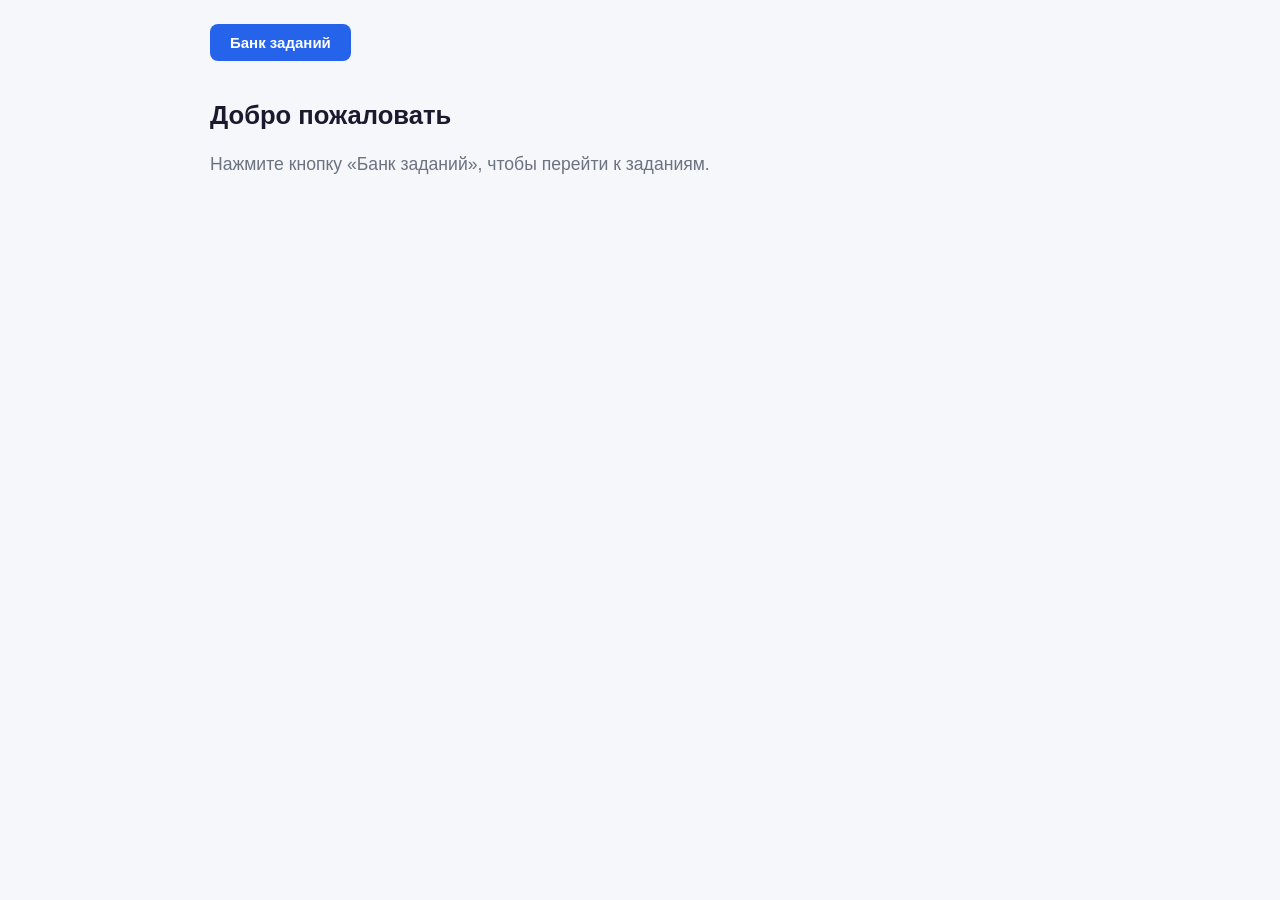
==== index.html @ df408aa6 "Add files via upload" ====
<!DOCTYPE html>
<html lang="ru">
<head>
    <meta charset="UTF-8">
    <meta name="viewport" content="width=device-width, initial-scale=1.0">
    <title>Главная — Банк заданий</title>
    <link rel="stylesheet" href="styles.css">
</head>
<body>
    <main class="tasks-container home-page">
        <div class="home-toolbar">
            <a href="bank.html" class="btn-bank">Банк заданий</a>
        </div>
        <div class="home-content">
            <h1>Добро пожаловать</h1>
            <p>Нажмите кнопку «Банк заданий», чтобы перейти к заданиям.</p>
        </div>
    </main>
</body>
</html>
---- styles.css ----
* {
    margin: 0;
    padding: 0;
    box-sizing: border-box;
}

body {
    font-family: -apple-system, BlinkMacSystemFont, "Segoe UI", Roboto, "Helvetica Neue", Arial, sans-serif;
    background: #f5f7fa;
    color: #1a1a2e;
    min-height: 100vh;
}

/* === Верхняя панель === */
.top-bar {
    position: sticky;
    top: 0;
    z-index: 100;
    background: #ffffff;
    border-bottom: 1px solid #e0e4e8;
    padding: 12px 20px;
    display: flex;
    align-items: center;
    box-shadow: 0 1px 3px rgba(0,0,0,0.06);
}

/* Кнопка на главной */
.btn-bank {
    display: inline-block;
    background: #2563eb;
    color: #fff;
    text-decoration: none;
    padding: 10px 20px;
    border-radius: 8px;
    font-weight: 600;
    font-size: 15px;
    transition: background 0.2s, transform 0.15s;
}

.btn-bank:hover {
    background: #1d4ed8;
    transform: translateY(-1px);
}

/* === Шапка страницы банка === */
.bank-header {
    justify-content: space-between;
    gap: 16px;
    flex-wrap: wrap;
}

.search-box {
    flex: 1;
    min-width: 200px;
    max-width: 360px;
}

.search-box input {
    width: 100%;
    padding: 10px 14px;
    border: 1px solid #d1d5db;
    border-radius: 8px;
    font-size: 15px;
    outline: none;
    transition: border-color 0.2s, box-shadow 0.2s;
}

.search-box input:focus {
    border-color: #2563eb;
    box-shadow: 0 0 0 3px rgba(37, 99, 235, 0.15);
}

.dropdown-box {
    display: flex;
    align-items: center;
    gap: 8px;
}

.dropdown-box label {
    font-size: 14px;
    color: #4b5563;
    white-space: nowrap;
}

.dropdown-box select {
    padding: 9px 12px;
    border: 1px solid #d1d5db;
    border-radius: 8px;
    font-size: 15px;
    background: #fff;
    cursor: pointer;
    outline: none;
    min-width: 140px;
}

.dropdown-box select:focus {
    border-color: #2563eb;
    box-shadow: 0 0 0 3px rgba(37, 99, 235, 0.15);
}

/* === Контент === */
.home-content {
    max-width: 700px;
    margin: 80px auto;
    padding: 0 20px;
    text-align: center;
}

.home-content h1 {
    font-size: 2rem;
    margin-bottom: 12px;
}

.home-content p {
    color: #6b7280;
    font-size: 1.1rem;
}

.tasks-container {
    max-width: 900px;
    margin: 0 auto;
    padding: 24px 20px 60px;
}

.back-link {
    display: inline-block;
    color: #2563eb;
    text-decoration: none;
    font-size: 14px;
    margin-bottom: 16px;
}

.back-link:hover {
    text-decoration: underline;
}

.tasks-container h1 {
    font-size: 1.6rem;
    margin-bottom: 24px;
}

/* === Список заданий === */
.tasks-list {
    display: flex;
    flex-direction: column;
    gap: 14px;
}

.task-card {
    background: #fff;
    border: 1px solid #e5e7eb;
    border-radius: 10px;
    padding: 18px 20px;
    transition: box-shadow 0.2s, border-color 0.2s;
}

.task-card:hover {
    border-color: #c7d2fe;
    box-shadow: 0 4px 12px rgba(37, 99, 235, 0.08);
}

.task-header {
    display: flex;
    justify-content: space-between;
    align-items: center;
    margin-bottom: 8px;
}

.task-number {
    background: #eff6ff;
    color: #1d4ed8;
    font-weight: 700;
    font-size: 13px;
    padding: 3px 10px;
    border-radius: 20px;
}

.task-id {
    font-size: 13px;
    color: #9ca3af;
}

.task-text {
    font-size: 15px;
    line-height: 1.5;
    color: #374151;
}

.no-results {
    text-align: center;
    color: #9ca3af;
    margin-top: 40px;
    font-size: 1.1rem;
}

/* Адаптив */
@media (max-width: 600px) {
    .bank-header {
        flex-direction: column;
        align-items: stretch;
    }

    .search-box {
        max-width: none;
    }

    .dropdown-box {
        justify-content: space-between;
    }
}

/* Кнопка показа ответа */
.task-answer {
    margin-top: 12px;
}

.btn-show-answer {
    background: #f3f4f6;
    border: 1px solid #d1d5db;
    color: #374151;
    padding: 6px 12px;
    border-radius: 6px;
    font-size: 13px;
    cursor: pointer;
    transition: background 0.15s;
}

.btn-show-answer:hover {
    background: #e5e7eb;
}

.answer-text {
    margin-top: 8px;
    padding: 10px 12px;
    background: #f0fdf4;
    border: 1px solid #bbf7d0;
    border-radius: 6px;
    font-size: 14px;
    color: #166534;
}

/* Порядковый номер + тип задания */
.task-title {
    display: flex;
    align-items: center;
    gap: 8px;
}

.task-seq {
    font-weight: 700;
    font-size: 15px;
    color: #1f2937;
}

.task-code {
    font-size: 13px;
    color: #6b7280;
    font-family: ui-monospace, SFMono-Regular, Menlo, Monaco, Consolas, monospace;
    background: #f3f4f6;
    padding: 3px 8px;
    border-radius: 5px;
}

/* Кнопка удаления */
.task-actions {
    display: flex;
    align-items: center;
    gap: 10px;
}

.btn-delete {
    background: #fef2f2;
    border: 1px solid #fecaca;
    color: #b91c1c;
    padding: 4px 10px;
    border-radius: 6px;
    font-size: 12px;
    font-weight: 600;
    cursor: pointer;
    transition: background 0.15s, border-color 0.15s;
}

.btn-delete:hover {
    background: #fee2e2;
    border-color: #f87171;
}

/* Таблица в ответе */
.result-answer-table {
    border-collapse: collapse;
    margin-top: 6px;
    font-size: 14px;
    width: auto;
    table-layout: auto;
}
.result-answer-table td {
    border: 1px solid #86efac;
    padding: 2px 6px;
    background: #fff;
    min-width: 28px;
    width: 1%;
    white-space: nowrap;
}

.btn-edit {
    display: inline-block;
    padding: 4px 10px;
    font-size: 13px;
    font-weight: 600;
    font-family: inherit;
    color: #1d4ed8;
    background: #eff6ff;
    border: 1px solid #bfdbfe;
    border-radius: 6px;
    text-decoration: none;
    cursor: pointer;
    line-height: 1.3;
}
.btn-edit:hover {
    background: #dbeafe;
}

.solution-block {
    margin-bottom: 12px;
    padding-bottom: 12px;
    border-bottom: 1px dashed #d1d5db;
}
.solution-label {
    font-size: 12px;
    font-weight: 700;
    text-transform: uppercase;
    letter-spacing: 0.04em;
    color: #6b7280;
    margin-bottom: 6px;
}
.solution-body {
    font-size: 15px;
    line-height: 1.55;
    color: #1f2937;
}
.solution-body p { margin: 0 0 8px; }
.solution-body p:last-child { margin-bottom: 0; }
.solution-body img { max-width: 100%; height: auto; border-radius: 6px; }
.solution-body table {
    border-collapse: collapse;
    margin: 8px 0;
    border: 1px solid #000;
}
.solution-body td, .solution-body th {
    border: 1px solid #000;
    padding: 4px 8px;
    text-align: center;
}
.answer-block {
    margin-top: 4px;
}

.task-difficulty {
    display: inline-block;
    padding: 3px 10px;
    font-size: 12px;
    font-weight: 700;
    border-radius: 999px;
    letter-spacing: 0.02em;
}
.diff-basic {
    background: #ecfdf5;
    color: #047857;
    border: 1px solid #a7f3d0;
}
.diff-medium {
    background: #eff6ff;
    color: #1d4ed8;
    border: 1px solid #bfdbfe;
}
.diff-hard {
    background: #fff7ed;
    color: #c2410c;
    border: 1px solid #fed7aa;
}
.diff-coffin {
    background: #1f2937;
    color: #f9fafb;
    border: 1px solid #111827;
}

.task-title-name {
    font-weight: 500;
    color: #6b7280;
    font-size: 0.95em;
}

.home-page .home-toolbar {
    margin-bottom: 28px;
}
.home-page .home-content {
    max-width: none;
    margin: 40px 0;
    padding: 0;
    text-align: left;
}
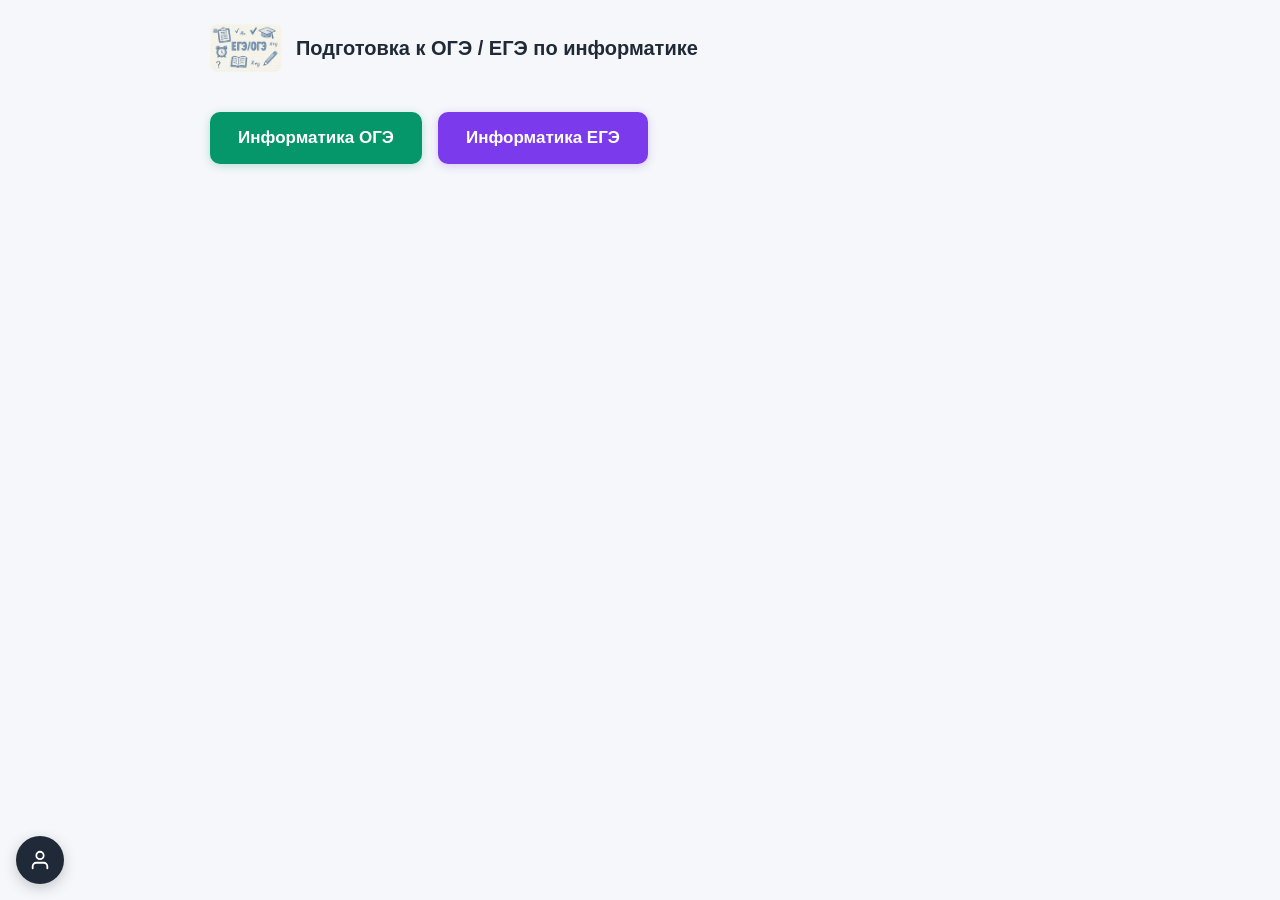
==== commit 2877c5e5: "Add files via upload" ====
--- a/index.html
+++ b/index.html
@@ -5,16 +5,61 @@
     <meta name="viewport" content="width=device-width, initial-scale=1.0">
     <title>Главная — Банк заданий</title>
     <link rel="stylesheet" href="styles.css">
+    <style>
+        .exam-buttons {
+            display: flex;
+            flex-wrap: wrap;
+            gap: 16px;
+            margin-top: 28px;
+        }
+        .btn-exam {
+            display: inline-flex;
+            align-items: center;
+            justify-content: center;
+            text-align: center;
+            cursor: pointer;
+            background: #2563eb;
+            color: #fff;
+            text-decoration: none;
+            padding: 16px 28px;
+            border-radius: 10px;
+            font-weight: 700;
+            font-size: 17px;
+            transition: background 0.2s, transform 0.15s;
+            box-shadow: 0 2px 8px rgba(37,99,235,.25);
+        }
+        .btn-exam:hover {
+            background: #1d4ed8;
+            transform: translateY(-2px);
+        }
+        .btn-exam.oge { background: #059669; box-shadow: 0 2px 8px rgba(5,150,105,.25); }
+        .btn-exam.oge:hover { background: #047857; }
+        .btn-exam.ege { background: #7c3aed; box-shadow: 0 2px 8px rgba(124,58,237,.25); }
+        .btn-exam.ege:hover { background: #6d28d9; }
+    .home-title {
+            font-size: 1.25rem;
+            font-weight: 700;
+            color: #1f2937;
+            line-height: 1.3;
+        }
+        @media (max-width: 520px) {
+            .home-title { font-size: 1.05rem; }
+        }
+        </style>
 </head>
 <body>
     <main class="tasks-container home-page">
-        <div class="home-toolbar">
-            <a href="bank.html" class="btn-bank">Банк заданий</a>
+        <div class="home-toolbar" style="margin-bottom:24px;display:flex;align-items:center;gap:14px">
+            <a href="index.html" class="home-logo" title="Главная"><img src="oge.jpg" alt="ЕГЭ/ОГЭ"></a>
+            <span class="home-title">Подготовка к ОГЭ / ЕГЭ по информатике</span>
         </div>
         <div class="home-content">
-            <h1>Добро пожаловать</h1>
-            <p>Нажмите кнопку «Банк заданий», чтобы перейти к заданиям.</p>
+            <div class="exam-buttons">
+                <a href="subject.html?exam=oge" class="btn-exam oge">Информатика ОГЭ</a>
+                <a href="subject.html?exam=ege" class="btn-exam ege">Информатика ЕГЭ</a>
+            </div>
         </div>
     </main>
+<script src="auth.js"></script>
 </body>
 </html>
--- a/styles.css
+++ b/styles.css
@@ -26,7 +26,10 @@
 
 /* Кнопка на главной */
 .btn-bank {
-    display: inline-block;
+    display: inline-flex;
+    align-items: center;
+    justify-content: center;
+    text-align: center;
     background: #2563eb;
     color: #fff;
     text-decoration: none;
@@ -34,7 +37,25 @@
     border-radius: 8px;
     font-weight: 600;
     font-size: 15px;
+    cursor: pointer;
     transition: background 0.2s, transform 0.15s;
+}
+
+button,
+.btn-gen,
+.btn-print,
+.btn-finish,
+.btn-edit,
+.btn-delete,
+.btn-show-answer,
+.btn-check-answer,
+.slot-btn,
+.slot-nav,
+.num-link,
+.home-logo,
+.add-link,
+.btn-exam {
+    cursor: pointer;
 }
 
 .btn-bank:hover {
@@ -232,11 +253,11 @@
 .answer-text {
     margin-top: 8px;
     padding: 10px 12px;
-    background: #f0fdf4;
-    border: 1px solid #bbf7d0;
+    background: #f9fafb;
+    border: 1px solid #e5e7eb;
     border-radius: 6px;
     font-size: 14px;
-    color: #166534;
+    color: #1f2937;
 }
 
 /* Порядковый номер + тип задания */
@@ -294,7 +315,7 @@
     table-layout: auto;
 }
 .result-answer-table td {
-    border: 1px solid #86efac;
+    border: 1px solid #d1d5db;
     padding: 2px 6px;
     background: #fff;
     min-width: 28px;
@@ -353,6 +374,8 @@
 }
 .answer-block {
     margin-top: 4px;
+    white-space: pre-wrap;
+    word-break: break-word;
 }
 
 .task-difficulty {
@@ -399,3 +422,128 @@
     padding: 0;
     text-align: left;
 }
+
+/* Цвета уникального кода (источник) */
+.task-code {
+    font-weight: 600;
+    padding: 3px 10px;
+    border-radius: 6px;
+    font-size: 13px;
+}
+.task-code.code-fipi {
+    background: #d1fae5;
+    color: #065f46;
+    border: 1px solid #6ee7b7;
+}
+.task-code.code-reshu {
+    background: #ffedd5;
+    color: #9a3412;
+    border: 1px solid #fdba74;
+}
+.task-code.code-kompege {
+    background: #dbeafe;
+    color: #1e40af;
+    border: 1px solid #93c5fd;
+}
+.task-code.code-outdated {
+    background: #fee2e2;
+    color: #991b1b;
+    border: 1px solid #fca5a5;
+}
+.task-code.code-other {
+    background: #f3f4f6;
+    color: #4b5563;
+    border: 1px solid #d1d5db;
+}
+
+.task-subtype {
+    font-weight: 500;
+    font-size: 0.85em;
+    color: #6b7280;
+}
+
+.task-files {
+    margin-top: 12px;
+    padding-top: 10px;
+    border-top: 1px dashed #e5e7eb;
+}
+.task-files-label {
+    font-size: 12px;
+    font-weight: 700;
+    color: #6b7280;
+    text-transform: uppercase;
+    letter-spacing: 0.03em;
+    margin-bottom: 6px;
+}
+.task-files ul {
+    list-style: none;
+    margin: 0;
+    padding: 0;
+}
+.task-files li {
+    margin-bottom: 6px;
+    font-size: 14px;
+}
+.task-files a {
+    color: #2563eb;
+    text-decoration: none;
+}
+.task-files a:hover { text-decoration: underline; }
+.task-file-img img {
+    max-width: 100%;
+    max-height: 280px;
+    border-radius: 8px;
+    border: 1px solid #e5e7eb;
+    display: block;
+    margin-bottom: 4px;
+}
+
+.home-logo {
+  display: inline-flex;
+  align-items: center;
+  text-decoration: none;
+  line-height: 0;
+}
+.home-logo img {
+  height: 48px;
+  width: auto;
+  border-radius: 8px;
+  display: block;
+  transition: transform 0.15s, box-shadow 0.15s;
+}
+.home-logo:hover img {
+  transform: scale(1.04);
+  box-shadow: 0 2px 8px rgba(0,0,0,.12);
+}
+.home-logo-lg img {
+  height: 120px;
+  border-radius: 12px;
+}
+
+/* Иконка профиля — слева снизу */
+.profile-fab {
+  position: fixed;
+  left: 16px;
+  bottom: 16px;
+  z-index: 200;
+  width: 48px;
+  height: 48px;
+  border-radius: 50%;
+  background: #1f2937;
+  color: #fff;
+  display: flex;
+  align-items: center;
+  justify-content: center;
+  text-decoration: none;
+  box-shadow: 0 4px 14px rgba(0,0,0,.2);
+  cursor: pointer;
+  transition: transform 0.15s, background 0.15s;
+}
+.profile-fab:hover {
+  background: #111827;
+  transform: scale(1.06);
+  color: #fff;
+}
+@media print {
+  .profile-fab { display: none !important; }
+}
